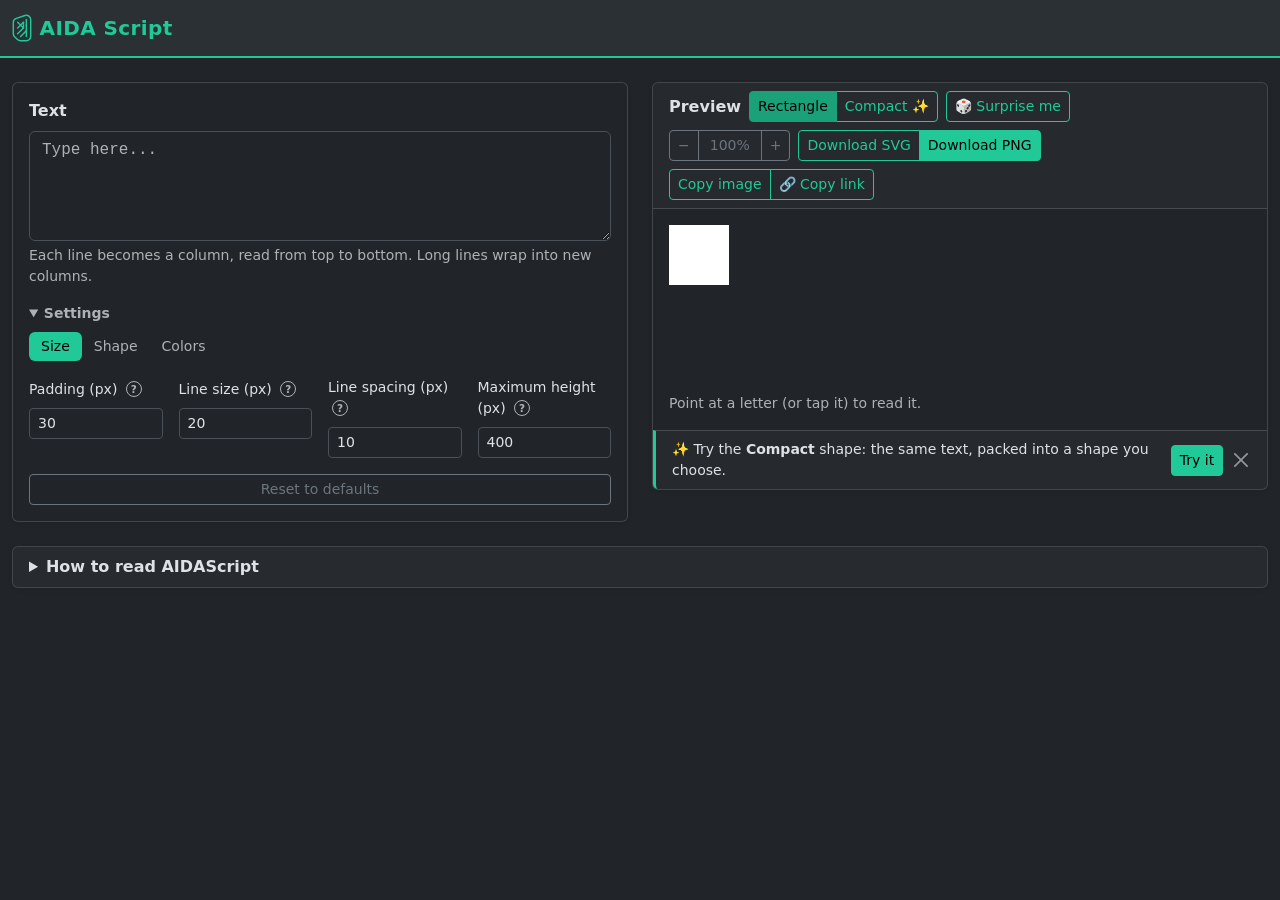
==== index.html @ 12e7eecd "How to read AIDAScript, and link previews - A "How to read AIDAScript" section at the bottom of the " ====
<!DOCTYPE html>
<html lang="en" data-bs-theme="dark">
<head>
  <meta charset="utf-8">
  <meta name="viewport" content="width=device-width, initial-scale=1">
  <title>AIDAScript</title>
  <link rel="icon" type="image/svg+xml" href="images/favicon.svg">
  <meta name="description" content="Turn text into AIDAScript, a writing system of straight strokes, and download it as an SVG or PNG image.">
  <meta name="theme-color" content="#20c997">
  <!-- What a shared link shows in chats and social sites (the image needs a full address) -->
  <meta property="og:type" content="website">
  <meta property="og:site_name" content="AIDAScript">
  <meta property="og:title" content="AIDAScript">
  <meta property="og:description" content="Turn text into a script of straight strokes. Download it as SVG or PNG.">
  <meta property="og:url" content="https://dragonfolder.github.io/AIDAScriptEncoder/">
  <meta property="og:image" content="https://dragonfolder.github.io/AIDAScriptEncoder/images/social-preview.png">
  <meta property="og:image:width" content="1200">
  <meta property="og:image:height" content="630">
  <meta property="og:image:alt" content="The AIDAScript logo and name, in teal on a dark background">
  <meta name="twitter:card" content="summary_large_image">
  <link rel="stylesheet"
        href="https://cdn.jsdelivr.net/npm/bootstrap@5.3.3/dist/css/bootstrap.min.css"
        integrity="sha384-QWTKZyjpPEjISv5WaRU9OFeRpok6YctnYmDr5pNlyT2bRjXh0JMhjY6hW+ALEwIH"
        crossorigin="anonymous">
  <link rel="stylesheet" href="index.css">
</head>
<body class="bg-body">

  <nav class="navbar app-navbar bg-body-tertiary">
    <div class="container app-container">
      <span class="navbar-brand fw-semibold d-flex align-items-center gap-2"><img src="images/logo.svg" alt="" class="app-logo">AIDA Script</span>
    </div>
  </nav>

  <main class="container app-container py-4">
    <div class="row g-4">

      <!-- Left on large screens (above the preview on smaller ones): the text and settings -->
      <div class="col-xl-6">
        <div class="card shadow-sm">
          <div class="card-body">
            <label for="input" class="form-label fw-semibold">Text</label>
            <textarea id="input" class="form-control" rows="4" placeholder="Type here..."></textarea>
            <div class="form-text">Each line becomes a column, read from top to bottom. Long lines wrap into new columns.</div>

            <details class="mt-3" open>
              <summary class="fw-semibold small text-body-secondary">Settings</summary>

              <form id="settings" class="mt-2" onsubmit="return false;">
                <!-- One group of settings at a time (see showSettingsTab in index.js) -->
                <ul class="nav nav-pills settings-tabs mb-3" role="tablist">
                  <li class="nav-item"><button type="button" class="nav-link active" data-tab="size" role="tab">Size</button></li>
                  <li class="nav-item"><button type="button" class="nav-link" data-tab="shape" role="tab">Shape</button></li>
                  <li class="nav-item"><button type="button" class="nav-link" data-tab="colors" role="tab">Colors</button></li>
                  <li class="nav-item" id="frameTab"><button type="button" class="nav-link" data-tab="frame" role="tab">Frame</button></li>
                </ul>

                <div class="row g-3" data-pane="size">
                  <div class="col-6 col-md-3" data-setting>
                    <label for="setPadding" class="form-label small">Padding (px) <span class="tip" tabindex="0" role="button" aria-label="About Padding: Empty space around the drawing." data-tip="Empty space around the drawing.">?</span></label>
                    <input id="setPadding" type="number" class="form-control form-control-sm" min="0" max="500" step="1" value="30">
                  </div>
                  <div class="col-6 col-md-3" data-setting>
                    <label for="setLineSize" class="form-label small">Line size (px) <span class="tip" tabindex="0" role="button" aria-label="About Line size: Length of one stroke. Scales everything." data-tip="Length of one stroke. Scales everything.">?</span></label>
                    <input id="setLineSize" type="number" class="form-control form-control-sm" min="1" max="200" step="1" value="20">
                  </div>
                  <div class="col-6 col-md-3" data-setting>
                    <label for="setLineSpacing" class="form-label small">Line spacing (px) <span class="tip" tabindex="0" role="button" aria-label="About Line spacing: Extra gap between columns." data-tip="Extra gap between columns.">?</span></label>
                    <input id="setLineSpacing" type="number" class="form-control form-control-sm" min="0" max="500" step="1" value="10">
                  </div>
                  <div class="col-6 col-md-3" data-setting>
                    <label for="setMaxHeight" class="form-label small">Maximum height (px) <span class="tip" tabindex="0" role="button" aria-label="About Maximum height: How tall a column gets before wrapping." data-tip="How tall a column gets before wrapping.">?</span></label>
                    <input id="setMaxHeight" type="number" class="form-control form-control-sm" min="1" max="10000" step="10" value="400">
                  </div>
                </div>

                <div class="row g-3 d-none" data-pane="shape">
                  <div class="col-6 col-md-3" data-setting>
                    <label for="setShape" class="form-label small">
                      Shape <span id="compactBadge" class="badge text-bg-warning ms-1" title="The compact shape is an experimental feature: results and speed may change" hidden>Experimental</span> <span class="tip" tabindex="0" role="button" aria-label="About Shape: Rectangle: plain columns. Compact: a tight, overlapping blob." data-tip="Rectangle: plain columns. Compact: a tight, overlapping blob.">?</span>
                    </label>
                    <select id="setShape" class="form-select form-select-sm">
                      <option value="rectangle" selected>Rectangle</option>
                      <option value="compact">Compact (experimental)</option>
                    </select>
                  </div>
                  <div class="col-6 col-md-3" data-setting>
                    <label for="setGuideShape" class="form-label small">Guide shape <span class="tip" tabindex="0" role="button" aria-label="About Guide shape: The outline the text aims to fill." data-tip="The outline the text aims to fill.">?</span></label>
                    <select id="setGuideShape" class="form-select form-select-sm">
                      <option value="circle" selected>Circle</option>
                      <option value="rectangle">Rectangle</option>
                      <option value="hexagon">Hexagon</option>
                      <option value="diamond">Diamond</option>
                      <option value="triangle">Triangle</option>
                    </select>
                  </div>
                  <div class="col-6 col-md-3" data-setting>
                    <label for="setGuideRatio" class="form-label small">Width : height <span id="guideRatioValue" class="text-body-secondary"></span> <span class="tip" tabindex="0" role="button" aria-label="About Width : height: Stretches the guide shape wider or taller." data-tip="Stretches the guide shape wider or taller.">?</span></label>
                    <input id="setGuideRatio" type="range" class="form-range" min="0.5" max="2.5" step="0.1" value="1">
                  </div>
                  <div class="col-6 col-md-3" data-setting>
                    <label for="setGuideRotation" class="form-label small">Rotation <span id="guideRotationValue" class="text-body-secondary"></span> <span class="tip" tabindex="0" role="button" aria-label="About Rotation: Turns the guide shape." data-tip="Turns the guide shape.">?</span></label>
                    <input id="setGuideRotation" type="range" class="form-range" min="0" max="180" step="5" value="0">
                  </div>
                  <div class="col-12 col-md-6" data-setting>
                    <label for="setGuideFit" class="form-label small">Fit to guide <span id="guideFitValue" class="text-body-secondary"></span> <span class="tip" tabindex="0" role="button" aria-label="About Fit to guide: Trade some tightness for filling out the guide shape." data-tip="Trade some tightness for filling out the guide shape.">?</span></label>
                    <input id="setGuideFit" type="range" class="form-range" min="0" max="100" step="10" value="0">
                    <div class="d-flex justify-content-between small text-body-secondary range-ends"><span>Tightest</span><span>Guide shape</span></div>
                  </div>
                  <div id="compactOptions" class="col-12 col-md-6 d-flex flex-column justify-content-end" data-setting>
                    <div class="form-check">
                      <input id="setExtendEnds" type="checkbox" class="form-check-input" checked>
                      <label for="setExtendEnds" class="form-check-label small">Extend free line ends <span class="tip" tabindex="0" role="button" aria-label="About Extend free line ends: Lengthens loose stroke tips by half a line." data-tip="Lengthens loose stroke tips by half a line.">?</span></label>
                    </div>
                    <div class="form-check mb-1">
                      <input id="setShowGuide" type="checkbox" class="form-check-input">
                      <label for="setShowGuide" class="form-check-label small">Show line guides (preview only) <span class="tip" tabindex="0" role="button" aria-label="About Show line guides: Traces each column. Not downloaded." data-tip="Traces each column. Not downloaded.">?</span></label>
                    </div>
                  </div>
                </div>

                <div class="row g-3 d-none" data-pane="colors">
                  <div class="col-6 col-md-3" data-setting>
                    <label for="setLineColor" class="form-label small">Line color <span class="tip" tabindex="0" role="button" aria-label="About Line color: Color of the strokes." data-tip="Color of the strokes.">?</span></label>
                    <input id="setLineColor" type="color" class="form-control form-control-sm form-control-color w-100" value="#000000">
                  </div>
                  <div class="col-6 col-md-3" data-setting>
                    <label for="setColumnColours" class="form-label small">Column colors <span class="tip" tabindex="0" role="button" aria-label="About Column colors: Gives neighbouring columns different colors." data-tip="Gives neighbouring columns different colors.">?</span></label>
                    <select id="setColumnColours" class="form-select form-select-sm">
                      <option value="single" selected>One color</option>
                      <option value="alternate">Alternate two</option>
                    </select>
                  </div>
                  <div class="col-6 col-md-3" data-setting>
                    <label for="setSecondColor" class="form-label small">Second line color <span class="tip" tabindex="0" role="button" aria-label="About Second line color: Used by &quot;Alternate two&quot;." data-tip="Used by &quot;Alternate two&quot;.">?</span></label>
                    <input id="setSecondColor" type="color" class="form-control form-control-sm form-control-color w-100" value="#1971c2">
                  </div>
                  <div class="col-6 col-md-3" data-setting>
                    <label for="setBgColor" class="form-label small">Background color <span class="tip" tabindex="0" role="button" aria-label="About Background color: Color behind the drawing." data-tip="Color behind the drawing.">?</span></label>
                    <input id="setBgColor" type="color" class="form-control form-control-sm form-control-color w-100" value="#ffffff">
                    <div class="form-check mt-1">
                      <input id="setTransparent" type="checkbox" class="form-check-input">
                      <label for="setTransparent" class="form-check-label small">Transparent <span class="tip" tabindex="0" role="button" aria-label="About Transparent: No background in downloads." data-tip="No background in downloads.">?</span></label>
                    </div>
                  </div>
                  <div class="col-12">
                    <button id="randomColors" type="button" class="btn btn-sm btn-outline-primary">🎲 Random colors</button>
                    <span class="tip" tabindex="0" role="button" aria-label="About Random colors: Picks line, frame and background colors that match." data-tip="Picks line, frame and background colors that match.">?</span>
                    <span id="randomColorsName" class="small text-body-secondary ms-2" aria-live="polite"></span>
                  </div>
                </div>

                <div class="row g-3 d-none" data-pane="frame">
                  <div class="col-6 col-md-3" data-setting>
                    <label for="setFrame" class="form-label small">Frame <span class="tip" tabindex="0" role="button" aria-label="About Frame: A border around the result. Never changes the layout." data-tip="A border around the result. Never changes the layout.">?</span></label>
                    <select id="setFrame" class="form-select form-select-sm">
                      <option value="none" selected>None</option>
                      <option value="guide">Guide shape</option>
                      <option value="rectangle">Smallest rectangle</option>
                      <option value="blob">Blob</option>
                    </select>
                  </div>
                  <div id="frameColorPanel" class="col-6 col-md-3" data-setting>
                    <label for="setFrameColor" class="form-label small">Frame color <span class="tip" tabindex="0" role="button" aria-label="About Frame color: Color of the frame." data-tip="Color of the frame.">?</span></label>
                    <input id="setFrameColor" type="color" class="form-control form-control-sm form-control-color w-100" value="#000000">
                    <div class="form-check mt-1">
                      <input id="setFrameSameColor" type="checkbox" class="form-check-input" checked>
                      <label for="setFrameSameColor" class="form-check-label small">Same as line color</label>
                    </div>
                  </div>
                  <div class="col-6 col-md-3" data-setting>
                    <label for="setFrameWidth" class="form-label small">Frame thickness (px) <span class="tip" tabindex="0" role="button" aria-label="About Frame thickness: How thick the frame is." data-tip="How thick the frame is.">?</span></label>
                    <input id="setFrameWidth" type="number" class="form-control form-control-sm" min="1" max="100" step="1" value="5">
                  </div>
                </div>

                <button type="reset" class="btn btn-sm btn-outline-secondary w-100 mt-3">Reset to defaults</button>
              </form>
            </details>
          </div>
        </div>
      </div>

      <!-- Right on large screens (below on smaller ones): the preview -->
      <div class="col-xl-6">
        <div class="card shadow-sm preview-card">
          <div class="card-header d-flex flex-wrap align-items-center justify-content-between gap-2">
            <div class="d-flex flex-wrap align-items-center gap-2">
              <span class="fw-semibold">Preview</span>
              <!-- The same choice as Settings → Shape, kept in step with it (see readSettings) -->
              <div class="btn-group btn-group-sm" role="group" aria-label="Shape">
                <input type="radio" class="btn-check" name="quickShape" id="quickRectangle" value="rectangle" autocomplete="off">
                <label class="btn btn-outline-primary" for="quickRectangle">Rectangle</label>
                <input type="radio" class="btn-check" name="quickShape" id="quickCompact" value="compact" autocomplete="off">
                <label class="btn btn-outline-primary" for="quickCompact">Compact ✨</label>
              </div>
              <button id="surpriseMe" type="button" class="btn btn-sm btn-outline-primary text-nowrap" title="A random compact look: shape, frame and colors">🎲 Surprise me</button>
              <span id="layoutBusy" class="small text-body-secondary" role="status" hidden>Arranging…</span>
            </div>
            <div class="d-flex flex-wrap gap-2">
              <div id="layoutPicker" class="btn-group btn-group-sm" role="group" aria-label="Try another layout" hidden>
                <button id="layoutPrev" type="button" class="btn btn-outline-secondary" aria-label="Previous layout" title="Previous layout">‹</button>
                <span id="layoutLabel" class="btn btn-outline-secondary disabled layout-label">Layout 1 / 1</span>
                <button id="layoutNext" type="button" class="btn btn-outline-secondary" aria-label="Next layout" title="Try another layout">›</button>
              </div>
              <div class="btn-group btn-group-sm" role="group" aria-label="Zoom">
                <button id="zoomOut" type="button" class="btn btn-outline-secondary" aria-label="Zoom out">−</button>
                <button id="zoomReset" type="button" class="btn btn-outline-secondary" title="Reset zoom to 100%">100%</button>
                <button id="zoomIn" type="button" class="btn btn-outline-secondary" aria-label="Zoom in">+</button>
              </div>
              <div class="btn-group btn-group-sm" role="group" aria-label="Download">
                <button id="dlSvg" type="button" class="btn btn-outline-primary">Download SVG</button>
                <button id="dlPng" type="button" class="btn btn-primary">Download PNG</button>
              </div>
              <div class="btn-group btn-group-sm" role="group" aria-label="Copy and share">
                <button id="copyImage" type="button" class="btn btn-outline-primary" title="Copy the PNG, to paste anywhere">Copy image</button>
                <button id="copyLink" type="button" class="btn btn-outline-primary" title="Copy a link to this drawing">🔗 Copy link</button>
              </div>
            </div>
          </div>
          <div class="card-body overflow-auto">
            <div id="preview"></div>
            <div class="form-text mt-2">Point at a letter (or tap it) to read it.</div>
          </div>
          <!-- A nudge towards the compact shape, until it's been tried or closed (see showCompactHint) -->
          <div id="compactHint" class="card-footer compact-hint small d-flex align-items-center gap-2 d-none">
            <span>✨ Try the <strong>Compact</strong> shape: the same text, packed into a shape you choose.</span>
            <button id="compactHintTry" type="button" class="btn btn-sm btn-primary ms-auto text-nowrap">Try it</button>
            <button id="compactHintClose" type="button" class="btn-close" aria-label="Don't show this again" title="Don't show this again"></button>
          </div>
        </div>
      </div>

    </div>

    <!-- How to read the script: the letters are drawn from the LETTERS table (see showAlphabet in index.js) -->
    <details id="alphabet" class="card shadow-sm mt-4 alphabet">
      <summary class="card-header fw-semibold">How to read AIDAScript</summary>
      <div class="card-body">
        <p class="mb-2">Each line of text is a <strong>column</strong>, read from top to bottom; columns go from left to right.
          Every letter is <strong>two strokes</strong> going out from its middle point, each in one of eight directions
          (upper and lower case look the same). Letters are stacked so their strokes connect, and words are separated by a gap.</p>
        <p class="small text-body-secondary mb-3">Click a letter to type it.</p>
        <div id="alphabetLetters" class="alphabet-grid"></div>
        <p class="mt-3 mb-2">Punctuation marks are small shapes that stand apart and never touch anything:</p>
        <div id="alphabetPunctuation" class="alphabet-grid"></div>
      </div>
    </details>
  </main>

  <script src="layout.js"></script>
  <script src="colors.js"></script>
  <script src="index.js"></script>
</body>
</html>
---- index.css ----
/* Teal accent, used instead of Bootstrap's blue */
:root {
  --accent: #20c997;
  --accent-hover: #3dd5a7;
  --accent-active: #1aa179;
  --accent-rgb: 32, 201, 151;
}

.btn-primary {
  --bs-btn-color: #000;
  --bs-btn-bg: var(--accent);
  --bs-btn-border-color: var(--accent);
  --bs-btn-hover-color: #000;
  --bs-btn-hover-bg: var(--accent-hover);
  --bs-btn-hover-border-color: var(--accent-hover);
  --bs-btn-active-color: #000;
  --bs-btn-active-bg: var(--accent-active);
  --bs-btn-active-border-color: var(--accent-active);
  --bs-btn-focus-shadow-rgb: var(--accent-rgb);
}
.btn-outline-primary {
  --bs-btn-color: var(--accent);
  --bs-btn-border-color: var(--accent);
  --bs-btn-hover-color: #000;
  --bs-btn-hover-bg: var(--accent);
  --bs-btn-hover-border-color: var(--accent);
  --bs-btn-active-color: #000;
  --bs-btn-active-bg: var(--accent-active);
  --bs-btn-active-border-color: var(--accent-active);
  --bs-btn-focus-shadow-rgb: var(--accent-rgb);
}
.form-control:focus {
  border-color: var(--accent);
  box-shadow: 0 0 0 .25rem rgba(var(--accent-rgb), .25);
}

.app-container { max-width: 960px; }   /* the navbar's and the page's width */
.app-navbar { border-bottom: 2px solid var(--accent); }
.app-navbar .navbar-brand { color: var(--accent); letter-spacing: .02em; }
.app-logo { height: 1.75rem; width: auto; }
summary { cursor: pointer; }
summary:hover { color: var(--accent) !important; }

/* The settings tabs, in the accent colour */
.settings-tabs { --bs-nav-link-padding-y: .25rem; --bs-nav-link-padding-x: .75rem; font-size: .875rem; }
.settings-tabs .nav-link { color: var(--bs-secondary-color); }
.settings-tabs .nav-link:hover { color: var(--accent); }
.settings-tabs .nav-link.active { color: #000; background-color: var(--accent); }

/* Sliders in the accent colour, with the words for their two ends underneath */
.form-range::-webkit-slider-thumb { background-color: var(--accent); }
.form-range::-webkit-slider-thumb:active { background-color: var(--accent-active); }
.form-range::-moz-range-thumb { background-color: var(--accent); }
.form-range::-moz-range-thumb:active { background-color: var(--accent-active); }
.form-range:focus::-webkit-slider-thumb { box-shadow: 0 0 0 1px var(--bs-body-bg), 0 0 0 .25rem rgba(var(--accent-rgb), .25); }
.form-range:focus::-moz-range-thumb { box-shadow: 0 0 0 1px var(--bs-body-bg), 0 0 0 .25rem rgba(var(--accent-rgb), .25); }
.range-ends { font-size: .75rem; margin-top: -.25rem; }
/* Ticked checkboxes in the accent colour too */
.form-check-input:checked { background-color: var(--accent); border-color: var(--accent); }
.form-check-input:focus { border-color: var(--accent); box-shadow: 0 0 0 .25rem rgba(var(--accent-rgb), .25); }

/* A setting's "?" and the explanation it shows (see showTip in index.js) */
.tip {
  display: inline-flex; align-items: center; justify-content: center;
  width: 1rem; height: 1rem; margin-left: .25rem; vertical-align: text-top;
  border: 1px solid var(--bs-secondary-color); border-radius: 50%;
  color: var(--bs-secondary-color); font-size: .65rem; font-weight: 600; line-height: 1; cursor: help;
}
.tip:hover, .tip:focus { color: var(--accent); border-color: var(--accent); outline: none; }
.tip-box {
  position: absolute; z-index: 1080; display: none; max-width: 260px; pointer-events: none;
  padding: .4rem .6rem; border-radius: .375rem; background: #000; color: #fff;
  font-size: .8rem; line-height: 1.35; box-shadow: 0 .25rem .75rem rgba(0, 0, 0, .4);
}

#input { font-family: var(--bs-font-monospace); resize: vertical; }
#preview { min-height: 160px; }
#preview svg { display: block; }
/* A transparent background shows as a checkerboard (preview only: not part of the image) */
#preview svg.transparent { background: repeating-conic-gradient(#d0d0d0 0 25%, #ffffff 0 50%) 0 0 / 16px 16px; }
/* Reading the drawing (see "Reading the drawing" in index.js): the word pointed at stays, the
   rest fades, the letter takes the accent colour; and the label beside the pointer */
#preview svg.reading line:not(.guide) { opacity: .18; }
#preview svg.reading line.reading-word { opacity: 1; }
#preview svg.reading line.reading-letter { stroke: var(--accent); opacity: 1; }
.reading-label {
  position: fixed; z-index: 1080; display: none; max-width: min(420px, calc(100vw - 16px)); pointer-events: none;
  padding: .3rem .6rem; border-radius: .375rem; background: #000; color: #fff;
  font-family: var(--bs-font-monospace); font-size: .85rem; white-space: pre-wrap;
  box-shadow: 0 .25rem .75rem rgba(0, 0, 0, .4);
}
/* the word in the accent colour, the letter pointed at as a solid block of it */
.reading-label mark { background: none; color: var(--accent); font-weight: 600; }
.reading-label mark b { padding: 0 .12em; border-radius: .2em; background: var(--accent); color: #000; }

/* While a new compact layout is being worked out, the old drawing fades */
#preview.busy svg { opacity: .45; transition: opacity .15s; }
/* The hint suggesting the compact shape, under the preview */
.compact-hint { border-left: 3px solid var(--accent); }
#zoomReset { min-width: 4rem; }   /* room for "400%" without the buttons shifting */
.layout-label { min-width: 6.5rem; opacity: 1 !important; }   /* room for "Layout 8 / 8"; a label, so not greyed out */

/* Large screens: text and settings on the left, the preview on the right. The page gets wider to
   fit both, and the preview stays in view while scrolling (a big drawing scrolls inside it). */
@media (min-width: 1200px) {
  .app-container { max-width: 1320px; }
  .preview-card { position: sticky; top: 1rem; }
  .preview-card .card-body { max-height: calc(100vh - 6rem); }
}

/* "How to read AIDAScript": a tile per letter, drawn in the accent colour */
.alphabet > summary { list-style-position: inside; }
.alphabet[open] > summary { border-bottom: var(--bs-card-border-width) solid var(--bs-card-border-color); }
.alphabet:not([open]) > summary { border-bottom: 0; border-radius: var(--bs-card-inner-border-radius); }
.alphabet-grid { display: grid; grid-template-columns: repeat(auto-fill, minmax(3.5rem, 1fr)); gap: .5rem; }
.alphabet-tile {
  display: flex; flex-direction: column; align-items: center; gap: .35rem;
  padding: .4rem .25rem .3rem; color: var(--accent);
  background: var(--bs-tertiary-bg); border: 1px solid var(--bs-border-color); border-radius: .5rem;
}
.alphabet-tile svg { width: 2.5rem; height: 2.5rem; }
.alphabet-tile span { color: var(--bs-body-color); font-weight: 600; line-height: 1; }
button.alphabet-tile:hover, button.alphabet-tile:focus-visible { border-color: var(--accent); background: rgba(var(--accent-rgb), .1); }
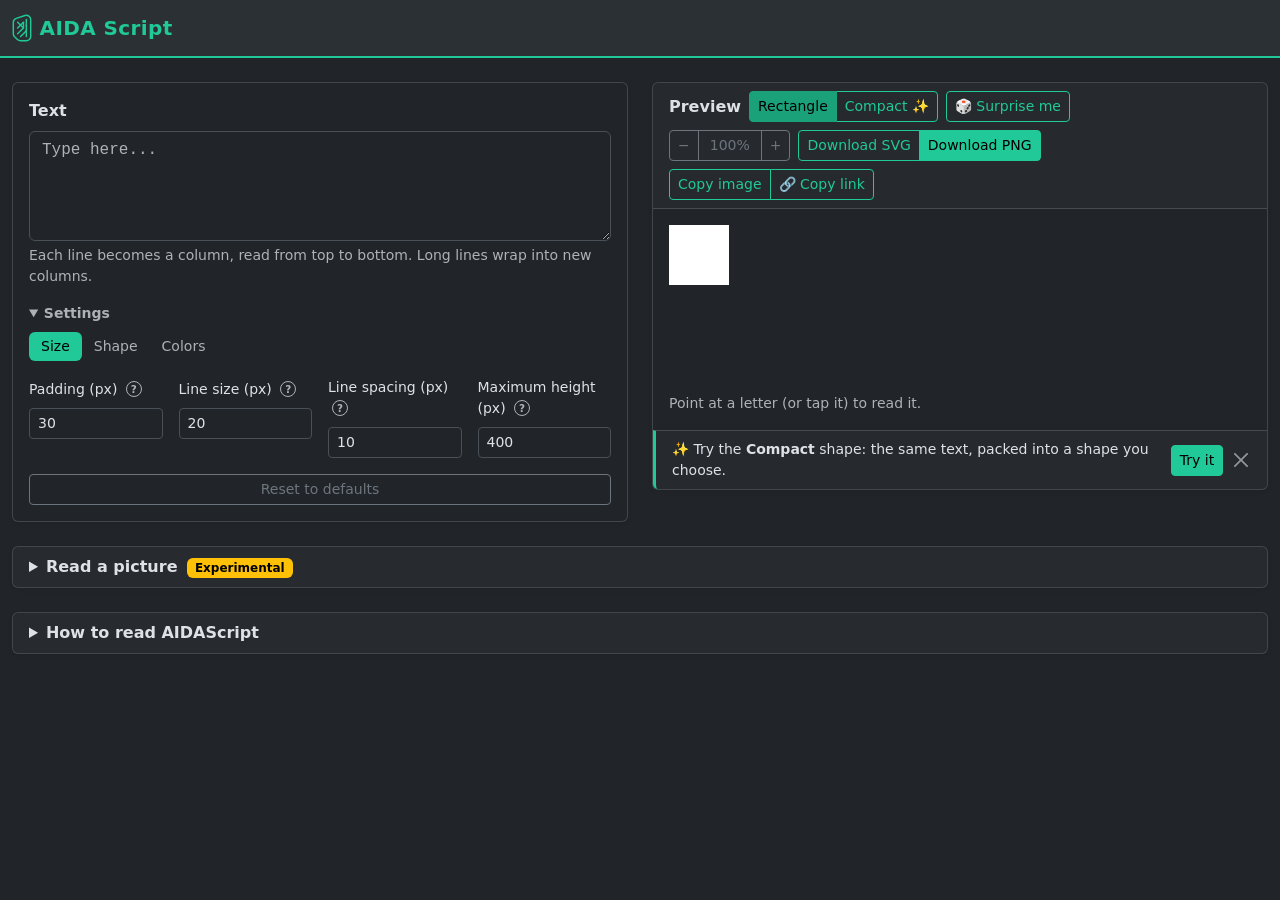
==== commit 7776126f: "Decoder (work in progress): read a picture of AIDAScript back into text Reads the rectangle shape in" ====
--- a/index.html
+++ b/index.html
@@ -77,11 +77,11 @@
                 <div class="row g-3 d-none" data-pane="shape">
                   <div class="col-6 col-md-3" data-setting>
                     <label for="setShape" class="form-label small">
-                      Shape <span id="compactBadge" class="badge text-bg-warning ms-1" title="The compact shape is an experimental feature: results and speed may change" hidden>Experimental</span> <span class="tip" tabindex="0" role="button" aria-label="About Shape: Rectangle: plain columns. Compact: a tight, overlapping blob." data-tip="Rectangle: plain columns. Compact: a tight, overlapping blob.">?</span>
+                      Shape <span class="tip" tabindex="0" role="button" aria-label="About Shape: Rectangle: plain columns. Compact: a tight, overlapping blob." data-tip="Rectangle: plain columns. Compact: a tight, overlapping blob.">?</span>
                     </label>
                     <select id="setShape" class="form-select form-select-sm">
                       <option value="rectangle" selected>Rectangle</option>
-                      <option value="compact">Compact (experimental)</option>
+                      <option value="compact">Compact</option>
                     </select>
                   </div>
                   <div class="col-6 col-md-3" data-setting>
@@ -233,6 +233,35 @@
 
     </div>
 
+    <!-- Reading a picture back into text (see "11. Reading a picture" in index.js, and decode.js) -->
+    <details id="decoder" class="card shadow-sm mt-4 fold-card">
+      <summary class="card-header fw-semibold">Read a picture <span class="badge text-bg-warning ms-1">Experimental</span></summary>
+      <div class="card-body">
+        <p class="mb-3">Turns a picture of AIDAScript back into text: a PNG or SVG downloaded from here, a screenshot of one,
+          or one someone sent you. For now it reads the <strong>Rectangle</strong> shape, in any size and colors.</p>
+        <div id="decodeDrop" class="decode-drop d-flex flex-wrap align-items-center gap-2">
+          <input id="decodeFile" type="file" accept="image/*" hidden>
+          <button id="decodePick" type="button" class="btn btn-sm btn-primary">Choose a picture</button>
+          <button id="decodePreview" type="button" class="btn btn-sm btn-outline-primary" title="Read the drawing in the preview above">Read the preview</button>
+          <span class="small text-body-secondary">or drop a picture here, or paste one (Ctrl+V)</span>
+        </div>
+        <div id="decodeResult" class="row g-3 mt-1" hidden>
+          <div class="col-md-5">
+            <img id="decodeImage" class="decode-image" alt="The picture being read">
+          </div>
+          <div class="col-md-7">
+            <div id="decodeStatus" class="small mb-2" role="status" aria-live="polite"></div>
+            <textarea id="decodeText" class="form-control mb-2" rows="4" readonly aria-label="The text read from the picture"></textarea>
+            <div id="decodeOthers" class="small text-body-secondary mb-2"></div>
+            <div class="d-flex flex-wrap gap-2">
+              <button id="decodeUse" type="button" class="btn btn-sm btn-outline-primary">Put it in the text box</button>
+              <button id="decodeCopy" type="button" class="btn btn-sm btn-outline-primary">Copy text</button>
+            </div>
+          </div>
+        </div>
+      </div>
+    </details>
+
     <!-- How to read the script: the letters are drawn from the LETTERS table (see showAlphabet in index.js) -->
     <details id="alphabet" class="card shadow-sm mt-4 alphabet">
       <summary class="card-header fw-semibold">How to read AIDAScript</summary>
@@ -240,15 +269,22 @@
         <p class="mb-2">Each line of text is a <strong>column</strong>, read from top to bottom; columns go from left to right.
           Every letter is <strong>two strokes</strong> going out from its middle point, each in one of eight directions
           (upper and lower case look the same). Letters are stacked so their strokes connect, and words are separated by a gap.</p>
-        <p class="small text-body-secondary mb-3">Click a letter to type it.</p>
+        <p class="small text-body-secondary mb-3">Click a letter or a digit to type it.</p>
         <div id="alphabetLetters" class="alphabet-grid"></div>
-        <p class="mt-3 mb-2">Punctuation marks are small shapes that stand apart and never touch anything:</p>
+        <p class="mt-3 mb-2">Digits are one stroke, pointing to where the digit sits on a phone keypad;
+          <strong>2</strong> and <strong>8</strong> get a bar across the middle end (2 is ⊥, 8 is T), <strong>5</strong> is a + and <strong>0</strong> is a diamond.
+          A number made only of 1, 4 and 7, or only of 3, 6 and 9, gets a short line along the middle, to show which side it's on.
+          Digits stand apart from letters; within a number they sit half a step apart, or further where their lines would get in each other's way:</p>
+        <div id="alphabetDigits" class="alphabet-grid"></div>
+        <p class="mt-3 mb-2">Punctuation marks are small shapes that stand apart and never touch anything.
+          Quote marks open with Λ and close with V; an apostrophe (don't) is always Λ:</p>
         <div id="alphabetPunctuation" class="alphabet-grid"></div>
       </div>
     </details>
   </main>
 
   <script src="layout.js"></script>
+  <script src="decode.js"></script>
   <script src="colors.js"></script>
   <script src="index.js"></script>
 </body>
--- a/index.css
+++ b/index.css
@@ -121,3 +121,15 @@
 .alphabet-tile svg { width: 2.5rem; height: 2.5rem; }
 .alphabet-tile span { color: var(--bs-body-color); font-weight: 600; line-height: 1; }
 button.alphabet-tile:hover, button.alphabet-tile:focus-visible { border-color: var(--accent); background: rgba(var(--accent-rgb), .1); }
+
+/* "Read a picture": folds like "How to read AIDAScript"; a picture can be dropped anywhere on it */
+.fold-card > summary { list-style-position: inside; }
+.fold-card[open] > summary { border-bottom: var(--bs-card-border-width) solid var(--bs-card-border-color); }
+.fold-card:not([open]) > summary { border-bottom: 0; border-radius: var(--bs-card-inner-border-radius); }
+.decode-drop { padding: .75rem; border: 2px dashed var(--bs-border-color); border-radius: .5rem; }
+#decoder.dragging .decode-drop { border-color: var(--accent); background: rgba(var(--accent-rgb), .1); }
+.decode-image {
+  display: block; max-width: 100%; max-height: 320px; margin: 0 auto; border-radius: .25rem;
+  background: repeating-conic-gradient(#d0d0d0 0 25%, #ffffff 0 50%) 0 0 / 16px 16px;   /* (for see-through pictures) */
+}
+#decodeText { font-family: var(--bs-font-monospace); }
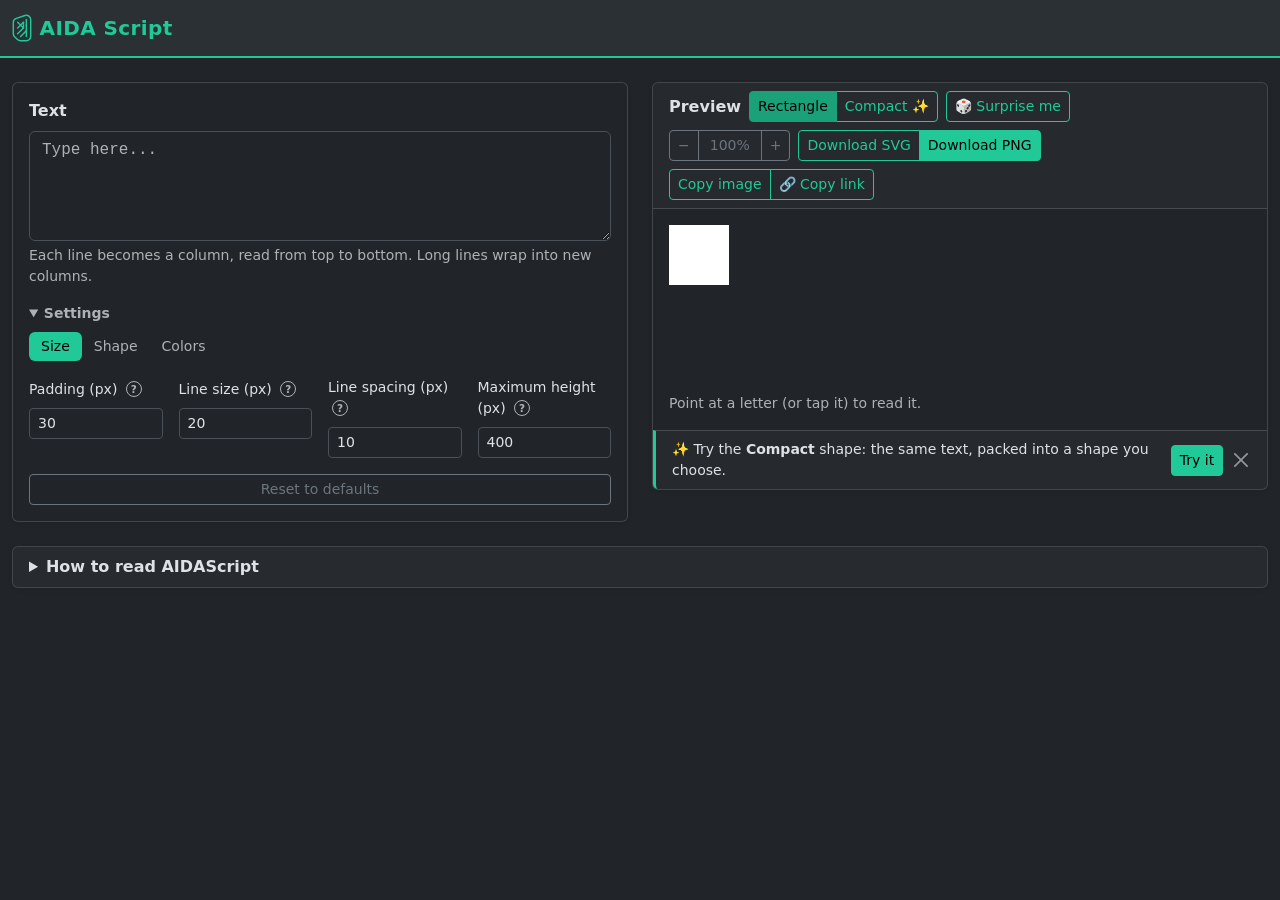
==== commit 004fcb86: "Compact shape: drop the experimental label Co-Authored-By: Claude Opus 5.5 <noreply@anthropic.com>" ====
--- a/index.html
+++ b/index.html
@@ -233,35 +233,6 @@
 
     </div>
 
-    <!-- Reading a picture back into text (see "11. Reading a picture" in index.js, and decode.js) -->
-    <details id="decoder" class="card shadow-sm mt-4 fold-card">
-      <summary class="card-header fw-semibold">Read a picture <span class="badge text-bg-warning ms-1">Experimental</span></summary>
-      <div class="card-body">
-        <p class="mb-3">Turns a picture of AIDAScript back into text: a PNG or SVG downloaded from here, a screenshot of one,
-          or one someone sent you. For now it reads the <strong>Rectangle</strong> shape, in any size and colors.</p>
-        <div id="decodeDrop" class="decode-drop d-flex flex-wrap align-items-center gap-2">
-          <input id="decodeFile" type="file" accept="image/*" hidden>
-          <button id="decodePick" type="button" class="btn btn-sm btn-primary">Choose a picture</button>
-          <button id="decodePreview" type="button" class="btn btn-sm btn-outline-primary" title="Read the drawing in the preview above">Read the preview</button>
-          <span class="small text-body-secondary">or drop a picture here, or paste one (Ctrl+V)</span>
-        </div>
-        <div id="decodeResult" class="row g-3 mt-1" hidden>
-          <div class="col-md-5">
-            <img id="decodeImage" class="decode-image" alt="The picture being read">
-          </div>
-          <div class="col-md-7">
-            <div id="decodeStatus" class="small mb-2" role="status" aria-live="polite"></div>
-            <textarea id="decodeText" class="form-control mb-2" rows="4" readonly aria-label="The text read from the picture"></textarea>
-            <div id="decodeOthers" class="small text-body-secondary mb-2"></div>
-            <div class="d-flex flex-wrap gap-2">
-              <button id="decodeUse" type="button" class="btn btn-sm btn-outline-primary">Put it in the text box</button>
-              <button id="decodeCopy" type="button" class="btn btn-sm btn-outline-primary">Copy text</button>
-            </div>
-          </div>
-        </div>
-      </div>
-    </details>
-
     <!-- How to read the script: the letters are drawn from the LETTERS table (see showAlphabet in index.js) -->
     <details id="alphabet" class="card shadow-sm mt-4 alphabet">
       <summary class="card-header fw-semibold">How to read AIDAScript</summary>
@@ -284,7 +255,6 @@
   </main>
 
   <script src="layout.js"></script>
-  <script src="decode.js"></script>
   <script src="colors.js"></script>
   <script src="index.js"></script>
 </body>
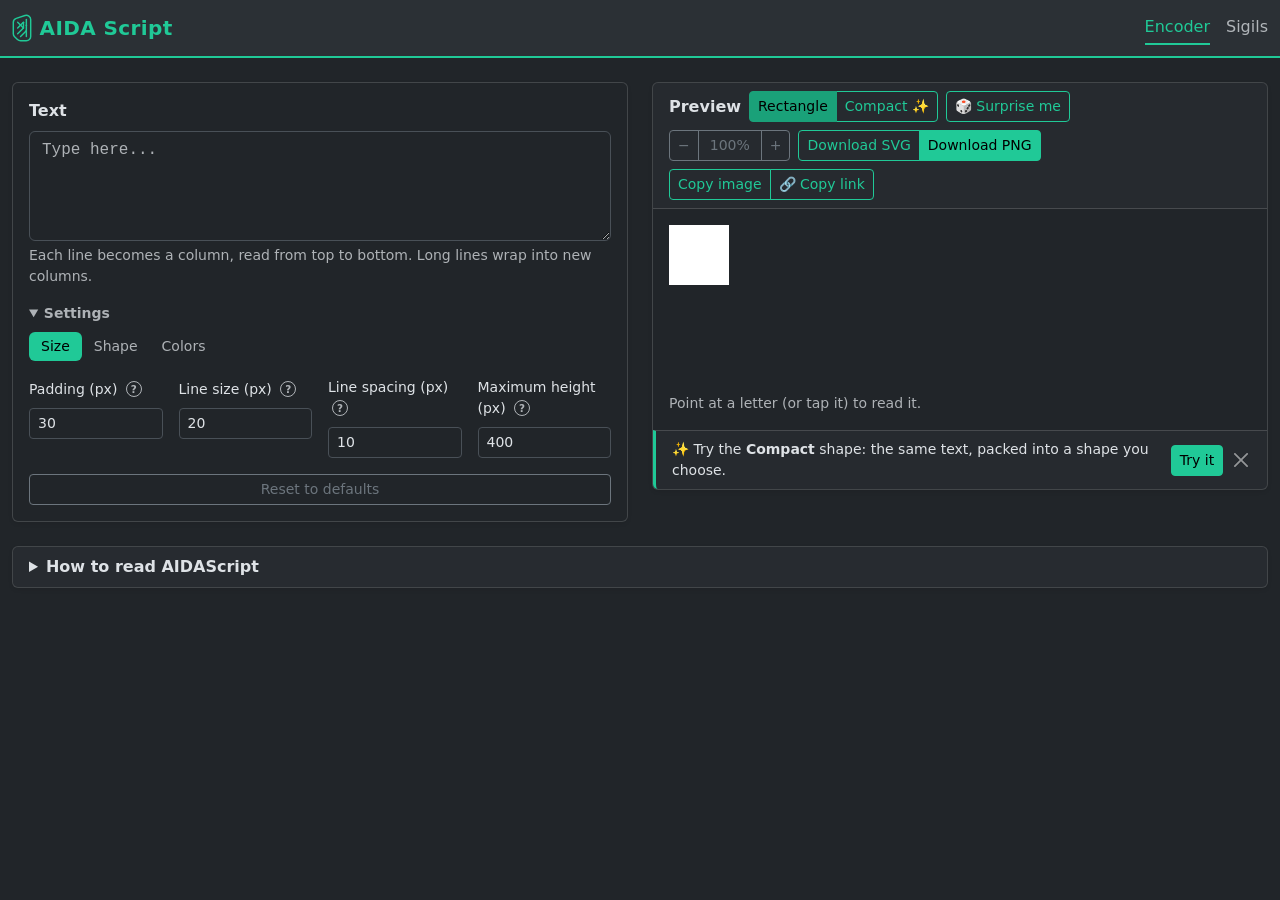
==== commit 1c4124ad: "Sigils page: a sentence drawn as one sigil A new page, in a new navbar next to the encoder: each let" ====
--- a/index.html
+++ b/index.html
@@ -29,6 +29,11 @@
   <nav class="navbar app-navbar bg-body-tertiary">
     <div class="container app-container">
       <span class="navbar-brand fw-semibold d-flex align-items-center gap-2"><img src="images/logo.svg" alt="" class="app-logo">AIDA Script</span>
+      <!-- The encoder, and the generators made for fun (the same navbar on every page) -->
+      <div class="navbar-nav flex-row gap-3 app-pages">
+        <a class="nav-link active" aria-current="page" href="index.html">Encoder</a>
+        <a class="nav-link" href="sigils.html">Sigils</a>
+      </div>
     </div>
   </nav>
 
--- a/index.css
+++ b/index.css
@@ -37,6 +37,9 @@
 .app-container { max-width: 960px; }   /* the navbar's and the page's width */
 .app-navbar { border-bottom: 2px solid var(--accent); }
 .app-navbar .navbar-brand { color: var(--accent); letter-spacing: .02em; }
+.app-pages .nav-link { padding: .25rem 0; color: var(--bs-secondary-color); border-bottom: 2px solid transparent; }
+.app-pages .nav-link:hover { color: var(--accent); }
+.app-pages .nav-link.active { color: var(--accent); border-bottom-color: var(--accent); }
 .app-logo { height: 1.75rem; width: auto; }
 summary { cursor: pointer; }
 summary:hover { color: var(--accent) !important; }
@@ -122,14 +125,13 @@
 .alphabet-tile span { color: var(--bs-body-color); font-weight: 600; line-height: 1; }
 button.alphabet-tile:hover, button.alphabet-tile:focus-visible { border-color: var(--accent); background: rgba(var(--accent-rgb), .1); }
 
-/* "Read a picture": folds like "How to read AIDAScript"; a picture can be dropped anywhere on it */
+/* Cards that fold open, like "How to read AIDAScript" */
 .fold-card > summary { list-style-position: inside; }
 .fold-card[open] > summary { border-bottom: var(--bs-card-border-width) solid var(--bs-card-border-color); }
 .fold-card:not([open]) > summary { border-bottom: 0; border-radius: var(--bs-card-inner-border-radius); }
-.decode-drop { padding: .75rem; border: 2px dashed var(--bs-border-color); border-radius: .5rem; }
-#decoder.dragging .decode-drop { border-color: var(--accent); background: rgba(var(--accent-rgb), .1); }
-.decode-image {
-  display: block; max-width: 100%; max-height: 320px; margin: 0 auto; border-radius: .25rem;
-  background: repeating-conic-gradient(#d0d0d0 0 25%, #ffffff 0 50%) 0 0 / 16px 16px;   /* (for see-through pictures) */
-}
-#decodeText { font-family: var(--bs-font-monospace); }
+
+/* Sigils page: the drawing, centred; a transparent background shows as a checkerboard (preview only) */
+.sigil-preview { min-height: 200px; display: flex; align-items: center; justify-content: center; }
+.sigil-preview svg { display: block; max-width: 100%; height: auto; }
+.sigil-preview svg.transparent { background: repeating-conic-gradient(#d0d0d0 0 25%, #ffffff 0 50%) 0 0 / 16px 16px; }
+#sigilText { font-family: var(--bs-font-monospace); resize: vertical; }
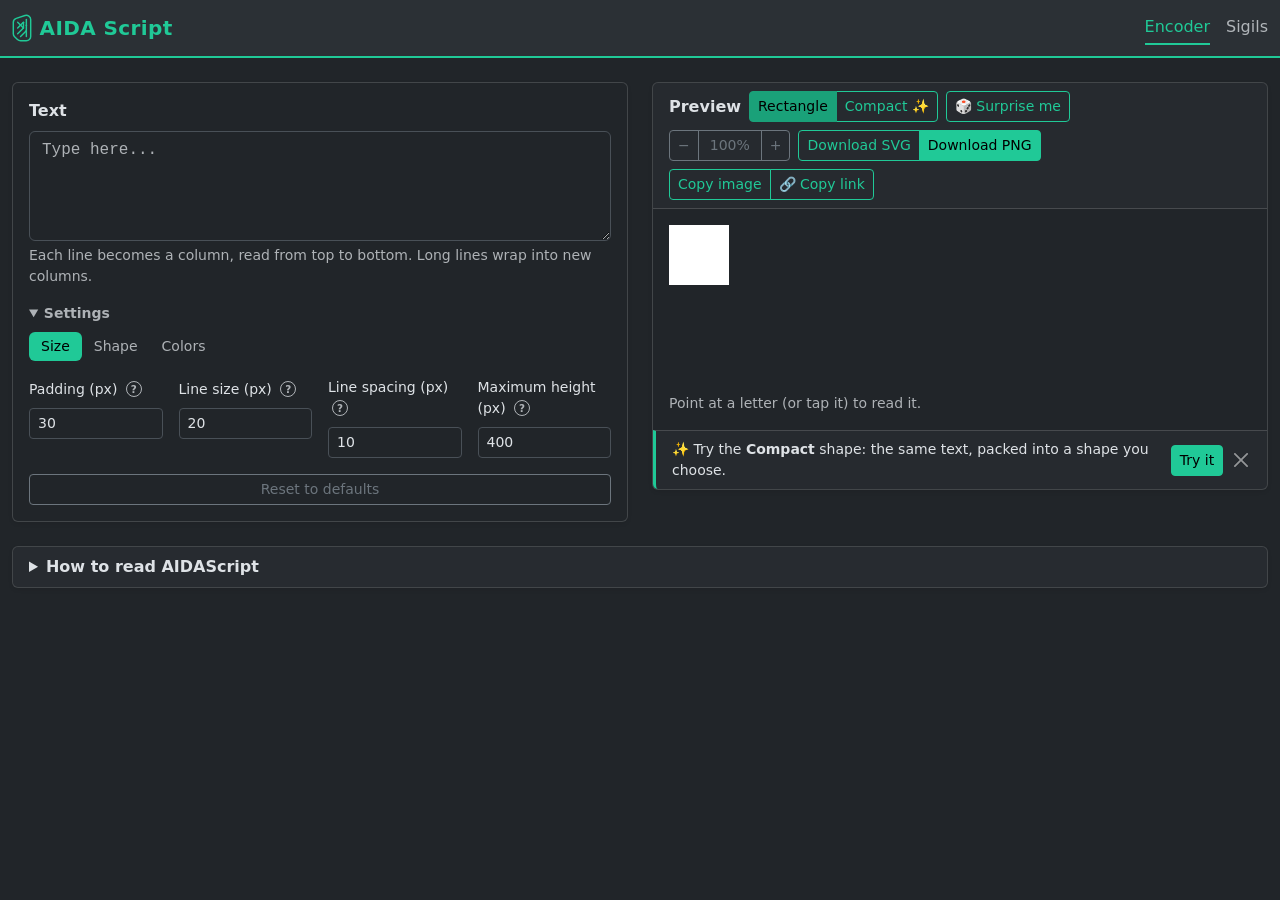
==== commit e10c285e: "Saving pictures on phones; Copy image on the Sigils page On an iPhone or iPad, Download PNG/SVG open" ====
--- a/index.html
+++ b/index.html
@@ -261,6 +261,7 @@
 
   <script src="layout.js"></script>
   <script src="colors.js"></script>
+  <script src="save.js"></script>
   <script src="index.js"></script>
 </body>
 </html>
--- a/index.css
+++ b/index.css
@@ -102,6 +102,7 @@
 .compact-hint { border-left: 3px solid var(--accent); }
 #zoomReset { min-width: 4rem; }   /* room for "400%" without the buttons shifting */
 .layout-label { min-width: 6.5rem; opacity: 1 !important; }   /* room for "Layout 8 / 8"; a label, so not greyed out */
+#sigilLayoutLabel { min-width: 7.75rem; }   /* room for "Layout 13 / 13", so the buttons don't move while it counts */
 
 /* Large screens: text and settings on the left, the preview on the right. The page gets wider to
    fit both, and the preview stays in view while scrolling (a big drawing scrolls inside it). */
@@ -131,7 +132,16 @@
 .fold-card:not([open]) > summary { border-bottom: 0; border-radius: var(--bs-card-inner-border-radius); }
 
 /* Sigils page: the drawing, centred; a transparent background shows as a checkerboard (preview only) */
-.sigil-preview { min-height: 200px; display: flex; align-items: center; justify-content: center; }
-.sigil-preview svg { display: block; max-width: 100%; height: auto; }
+.sigil-preview { min-height: 200px; display: flex; align-items: center; }
+.sigil-preview svg { display: block; margin: auto; flex: none; }   /* (zoomed in, it scrolls: see sigils.js) */
 .sigil-preview svg.transparent { background: repeating-conic-gradient(#d0d0d0 0 25%, #ffffff 0 50%) 0 0 / 16px 16px; }
 #sigilText { font-family: var(--bs-font-monospace); resize: vertical; }
+/* Sigils page: pointing at a line shows its word, with the letters it stands for marked */
+.sigil-preview .hits line { pointer-events: stroke; cursor: pointer; }
+.sigil-label {
+  position: fixed; z-index: 1080; display: none; pointer-events: none;
+  padding: .25rem .5rem; border-radius: .375rem; background: #000; color: #fff;
+  font-family: var(--bs-font-monospace); font-size: .9rem; box-shadow: 0 .25rem .75rem rgba(0, 0, 0, .4);
+}
+.sigil-label mark { padding: 0 .05rem; border-radius: .2rem; background: var(--accent); color: #000; }
+.sigil-label .note { font-family: var(--bs-body-font-family); font-size: .8rem; color: #ccc; }
